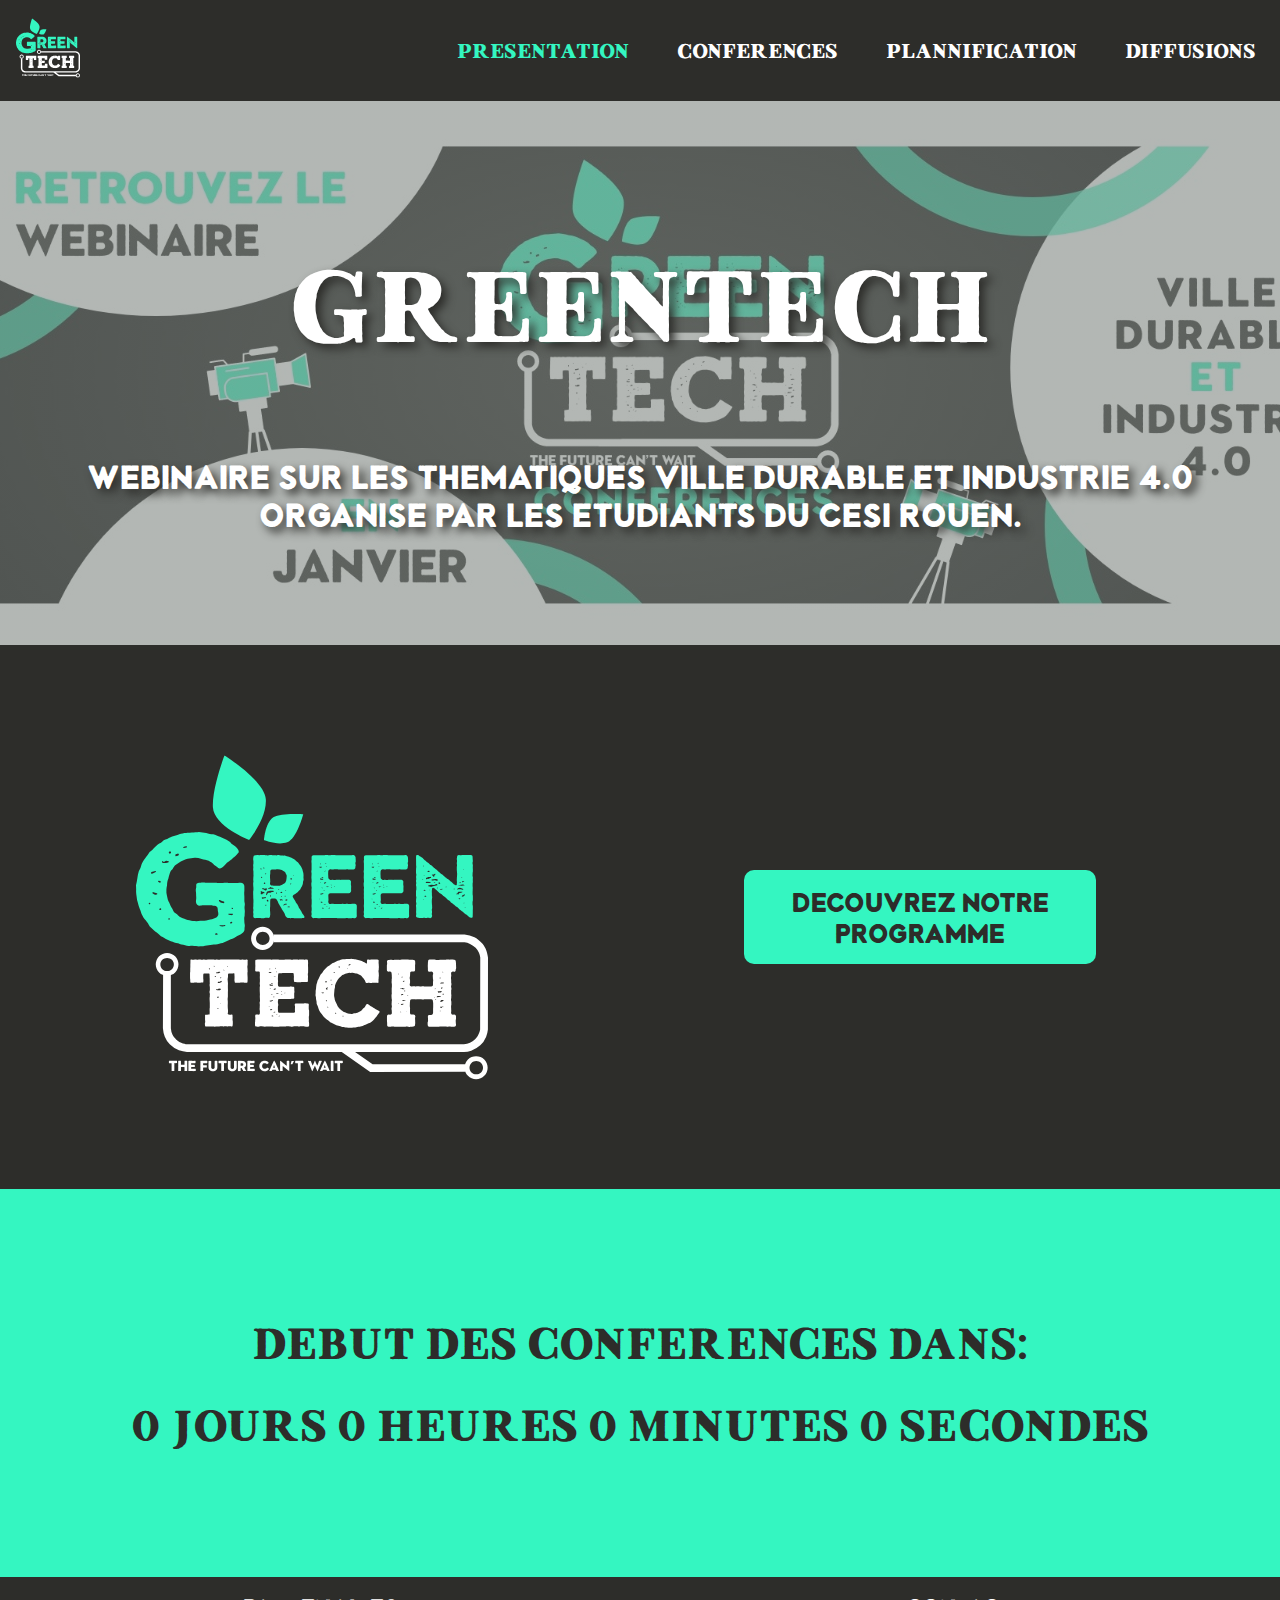
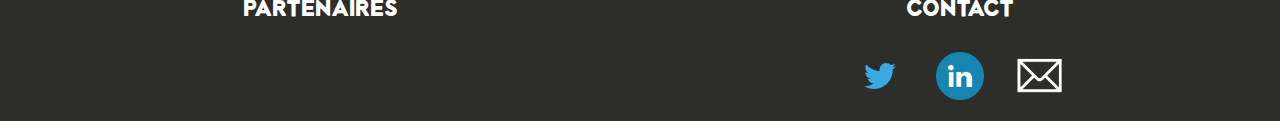
==== index.html @ d05bea24 "Initial commit" ====
<!doctype html><html lang="en"><head><meta charset="UTF-8"/><meta name="viewport" content="width=device-width,initial-scale=1"/><meta name="description" content="GreenTech Rouen 2020"/><title>GreenTech</title><link rel="icon" href="logo-light.svg"></head><body><noscript>You need to enable JavaScript to run this website.</noscript><div id="root"></div><script src="main.js"></script></body></html>
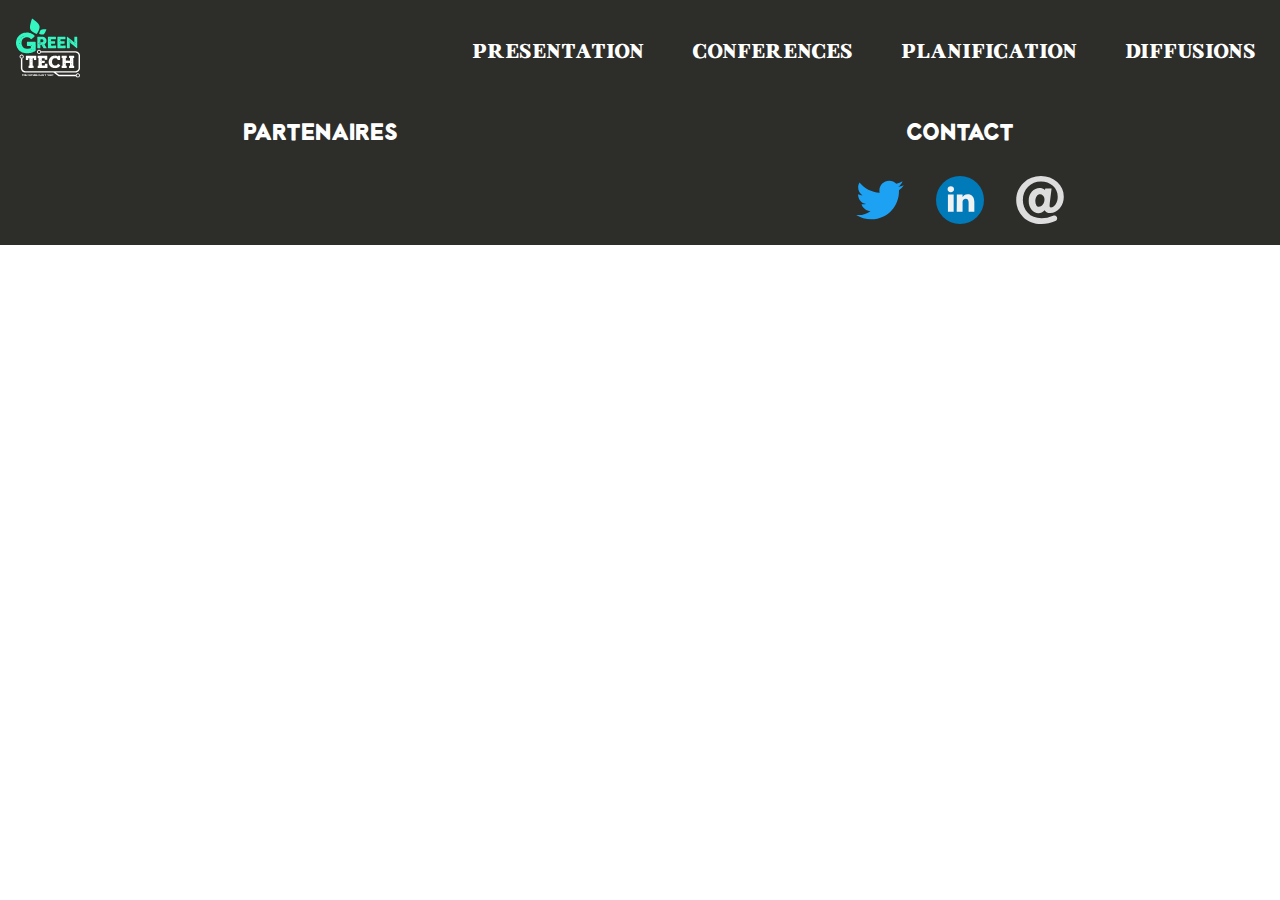
==== commit 843b9606: "new build version" ====
--- a/index.html
+++ b/index.html
@@ -1 +1 @@
-<!doctype html><html lang="en"><head><meta charset="UTF-8"/><meta name="viewport" content="width=device-width,initial-scale=1"/><meta name="description" content="GreenTech Rouen 2020"/><title>GreenTech</title><link rel="icon" href="logo-light.svg"></head><body><noscript>You need to enable JavaScript to run this website.</noscript><div id="root"></div><script src="main.js"></script></body></html>+<!doctype html><html lang="en"><head><meta charset="UTF-8"/><meta name="viewport" content="width=device-width,initial-scale=1"/><meta name="description" content="GreenTech Rouen 2020"/><title>GreenTech</title><link rel="icon" href="logo-light.svg"><link href="main.css" rel="stylesheet"></head><body><noscript>You need to enable JavaScript to run this website.</noscript><div id="root"></div><script src="main.js"></script></body></html>--- a/main.css
+++ b/main.css
@@ -0,0 +1,10 @@
+.content{margin:1rem;flex-grow:1;display:flex;flex-direction:column}@media(min-width: 860px){.content{width:80%;margin:3rem;align-self:center}}
+.conferences{display:grid;grid-template-columns:100%}@media(min-width: 860px){.conferences{grid-template-columns:repeat(2, 50%)}}.conference{margin:1rem;cursor:pointer}@media(min-width: 860px){.conference{display:flex}}.conference-location{padding:1rem;display:flex;justify-content:center;text-align:center}@media(min-width: 860px){.conference-location{padding:2rem;width:10rem;flex-direction:column;justify-content:start;align-items:center}}.conference-room{margin:0 .5rem;font-family:"Sonder Sans";font-size:1.2rem}.conference-date{margin:0 .5rem;font-size:1.1rem}.conference-information{border-left:10px solid #34f6c1;border-radius:10px;box-shadow:2px 5px 10px #808782;padding:1rem;flex:1 0}.conference-title{margin-bottom:.8rem;font-size:1.4em;font-weight:bold}.conference-subtitle{margin-bottom:.6rem}.modal{position:fixed;top:0;right:0;bottom:0;left:0;z-index:2;display:flex;flex-direction:row-reverse}.modal-overlay{display:none}@media(min-width: 860px){.modal-overlay{display:block;flex-grow:1;background-color:#000;opacity:.5}}.modal-block{width:100%;display:flex;padding:1rem;flex-direction:column;background-color:#fff}@media(min-width: 860px){.modal-block{width:40%}}.modal-close{width:1.5rem;height:1.5rem;padding:1rem;align-self:flex-end;cursor:pointer}.modal-button{padding:.5rem 3rem;border-radius:10px;box-shadow:2px 5px 10px #808782;align-self:center;background-color:#34f6c1;font-weight:bold;color:#fff}.modal-content{padding:2rem;text-align:center}@media(min-width: 860px){.modal-content{text-align:justify}}
+.footer{background-color:#2d2d2a;color:#fff}@media(min-width: 860px){.footer{display:flex}}.footer-part{flex:1;display:flex;flex-direction:column;align-items:center}.footer-title{margin:1rem;font-family:"Sonder Sans";font-size:1.4rem}.footer-logo{width:3rem;height:3rem;margin:1rem}
+.header{z-index:1;position:relative;display:flex;justify-content:space-between;align-items:center;background-color:#2d2d2a}.header-logo{margin:1rem;width:4rem;height:4rem}.header-burger{display:block;padding:2rem;cursor:pointer}@media(min-width: 860px){.header-burger{display:none}}.header-navigation{display:none;position:absolute;top:100%;left:0;width:100%;flex-direction:column;background-color:#808782}@media(min-width: 860px){.header-navigation{position:static;width:unset;align-self:stretch;display:flex;flex-direction:row;background-color:inherit}}.header-navigation.active{display:flex}.header-link{padding:1rem 1.5rem;display:flex;align-items:center;justify-content:center;text-align:center;font-family:"Sonder Slab";font-size:1.2rem;color:#fff}.header-link.active{color:#34f6c1}
+.live{display:flex;flex-direction:column;align-items:center}.live-video{width:720px;height:420px}.live-timer{margin:1rem;display:flex;flex-direction:column;align-items:center;text-align:center;font-family:"Sonder Sans";font-size:1.6rem}.live-catchphrase{margin:1rem}
+.rooms{margin-bottom:1rem;display:flex}.room{margin:1rem;flex-basis:0;flex-grow:1;text-align:center;font-family:"Sonder Sans";font-size:1.1rem}@media(min-width: 860px){.room{font-size:1.5rem}}.room.active{color:#34f6c1}
+.presentation-background{padding:5rem 2rem;display:flex;flex-direction:column;align-items:center;background-image:linear-gradient(rgba(128, 135, 130, 0.6), rgba(128, 135, 130, 0.6)),url(cf20b857d88929dbd72795aeed76d7c8.svg);background-position:center;background-size:cover;background-repeat:no-repeat;text-align:center;text-shadow:5px 5px 10px #2d2d2a}.presentation-title{font-family:"Sonder Slab";font-size:2.6rem;color:#fff}@media(min-width: 860px){.presentation-title{font-size:6rem}}.presentation-paragraph{font-family:"Sonder Sans";font-size:1.4rem;color:#fff}@media(min-width: 860px){.presentation-paragraph{font-size:2rem}}.presentation-program{padding:4rem 1rem;display:flex;flex-direction:column;align-items:center;background-color:#2d2d2a}@media(min-width: 860px){.presentation-program{padding:6rem 2rem;flex-direction:row;justify-content:space-around}}.presentation-logo{width:22rem;height:22rem}.presentation-button{display:block;width:20rem;margin:3rem;padding:1rem;border-radius:10px;background-color:#34f6c1;text-align:center;font-family:"Sonder Sans";font-size:1.6rem;color:#2d2d2a}.presentation-timer{padding:4rem 1rem;display:flex;flex-direction:column;background-color:#34f6c1;text-align:center;font-family:"Sonder Sans";font-size:1.6rem;color:#2d2d2a}@media(min-width: 860px){.presentation-timer{padding:8rem 4rem;font-size:2.6rem}}.presentation-catchphrase{margin-bottom:1rem}@media(min-width: 860px){.presentation-catchphrase{margin-bottom:2rem}}
+.planning{display:flex}.planning-colomn{flex-basis:0;flex-grow:1}.planning-room{margin:2rem;margin-left:4rem}.planning-group{border-left:10px solid #34f6c1;border-radius:10px;box-shadow:2px 5px 10px #808782;position:relative}.planning-conference{position:relative;padding:1rem;box-sizing:border-box;display:flex;align-items:center}.planning-conference:not(:last-child){border-bottom:1px solid #808782}.planning-time{position:absolute;right:calc(15px + 100%)}.planning-start{top:-10px}.planning-end{bottom:-10px}
+.application{min-height:100vh;display:flex;flex-direction:column}
+@font-face{font-family:"Abel";src:url(3843f456cf56d275baf64c8622d90999.ttf) format("truetype")}@font-face{font-family:"Bondi";src:url(54cf25a04a33f5843921c2d42ff83317.ttf) format("truetype")}@font-face{font-family:"Sonder Slab";src:url(947c3e03502d37fbe6075717a7cc0f2c.otf) format("opentype")}@font-face{font-family:"Sonder Slab Rough";src:url(e76b4cab3fd7381c3f8d5221b22b48c5.otf) format("opentype")}@font-face{font-family:"Sonder Sans";src:url(e75072f0e489dbcac9065e0f4bcb474a.otf) format("opentype")}@font-face{font-family:"Sonder Sans Rough";src:url(9183e6f726e45c027da7b89d9dd84f28.otf) format("opentype")}body{margin:0;font-family:"Abel",serif}a{text-decoration:none;color:inherit}
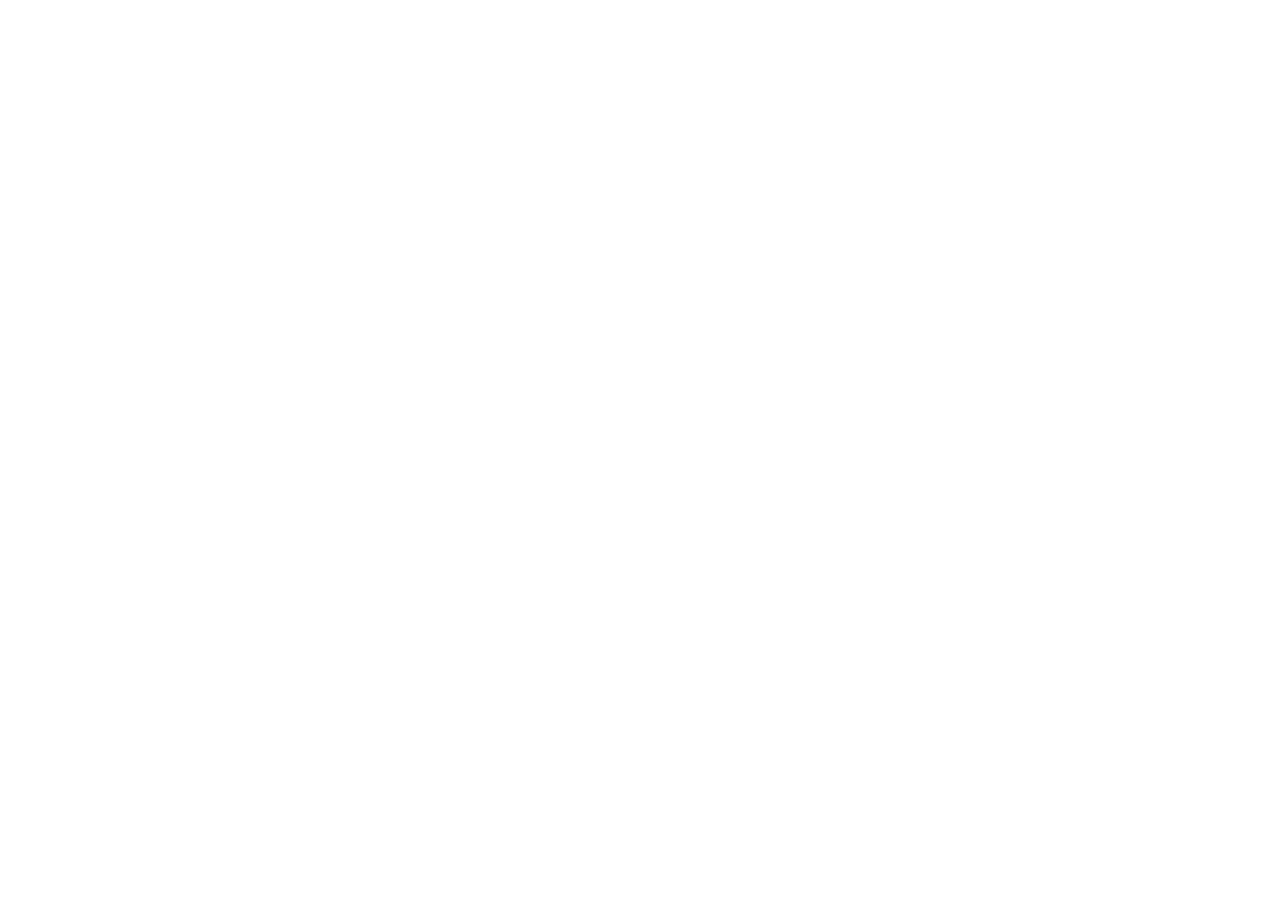
==== commit 19d1f79f: "remove custom domain name" ====
--- a/index.html
+++ b/index.html
@@ -1 +1 @@
-<!doctype html><html lang="en"><head><meta charset="UTF-8"/><meta name="viewport" content="width=device-width,initial-scale=1"/><meta name="description" content="GreenTech Rouen 2020"/><title>GreenTech</title><link rel="icon" href="logo-light.svg"><link href="main.css" rel="stylesheet"></head><body><noscript>You need to enable JavaScript to run this website.</noscript><div id="root"></div><script src="main.js"></script></body></html>+<!doctype html><html lang="en"><head><meta charset="UTF-8"/><meta name="viewport" content="width=device-width,initial-scale=1"/><meta name="description" content="GreenTech Rouen 2020"/><title>GreenTech</title><link rel="icon" href="/greentech-pages/logo-light.svg"><script defer="defer" src="/greentech-pages/main.js"></script><link href="/greentech-pages/main.css" rel="stylesheet"></head><body><noscript>You need to enable JavaScript to run this website.</noscript><div id="root"></div></body></html>